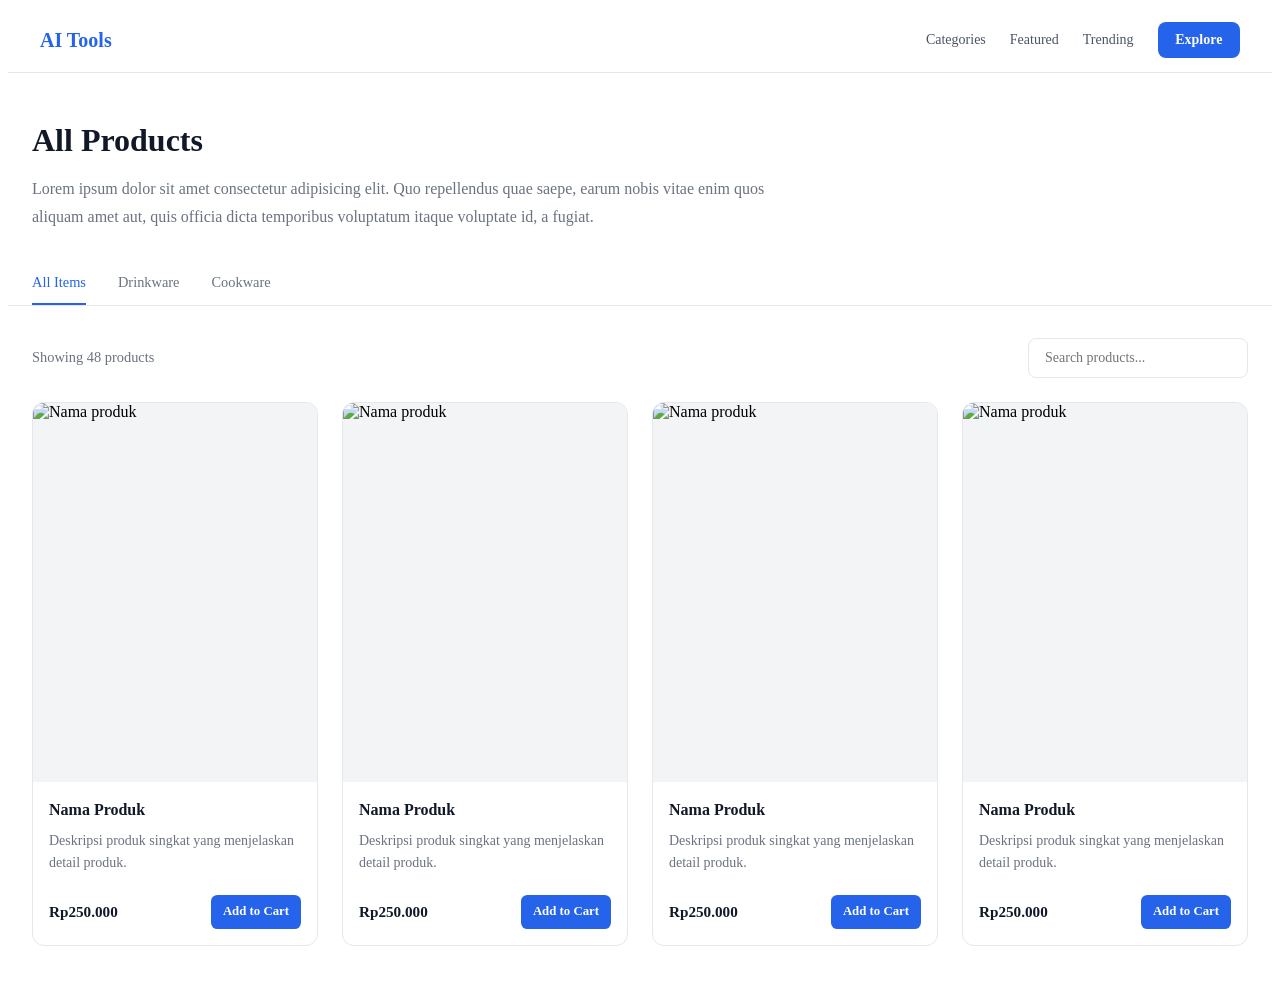
==== TUGAS1(HTMLCSS)/index.html @ 9e9ee6af "rombak tugas" ====
<!DOCTYPE html>
<html lang="en">

<head>
    <meta charset="UTF-8">
    <meta name="viewport" content="width=device-width, initial-scale=1.0">
    <title>Tugas 1</title>
    <link rel="stylesheet" href="/TUGAS1(HTMLCSS)/style.css">
</head>

<body>

    <!-- NAVBAR -->
    <nav class="navbar">
        <div class="navbar-container">
            <!-- Logo -->
            <a href="#" class="navbar-logo">
                AI Tools
            </a>

            <!-- Navigation -->
            <div class="navbar-navigation">
                <ul class="navbar-menu">
                    <li>
                        <a href="#categories" class="navbar-link">
                            Categories
                        </a>
                    </li>
                    <li>
                        <a href="#featured" class="navbar-link">
                            Featured
                        </a>
                    </li>
                    <li>
                        <a href="#trending" class="navbar-link">
                            Trending
                        </a>
                    </li>
                </ul>

                <a href="#trending" class="btn-primary"> Explore </a>
            </div>
        </div>
    </nav>

    <section class="product-container">
        <h2>All Products</h2>
        <h3>Lorem ipsum dolor sit amet consectetur adipisicing elit. Quo repellendus quae saepe, earum nobis vitae enim
            quos aliquam amet aut, quis officia dicta temporibus voluptatum itaque voluptate id, a fugiat.</h3>
    </section>

    <section class="selector-container">
        <div>
            <ul>
                <li>All Items</li>
                <li>Drinkware</li>
                <li>Cookware</li>
            </ul>
        </div>
    </section>

    <section class="catalog-container">
        <!-- Header katalog -->
        <div class="catalog-header">
            <div class="catalog-count">Showing 48 products</div>

            <div class="catalog-search">
                <input type="search" placeholder="Search products..." aria-label="Search products">
            </div>
        </div>

        <!-- Grid produk -->
        <div class="grid-container">

            <!-- Product Card -->
            <article class="product-card">
                <div class="product-image">
                    <img src="images/product-1.jpg" alt="Nama produk">
                </div>

                <div class="product-content">
                    <h2 class="product-name">Nama Produk</h2>

                    <p class="product-description">
                        Deskripsi produk singkat yang menjelaskan detail produk.
                    </p>

                    <div class="product-footer">
                        <span class="product-price">Rp250.000</span>
                        <button class="btn-add-cart" type="button">
                            Add to Cart
                        </button>
                    </div>
                </div>
            </article>
            <article class="product-card">
                <div class="product-image">
                    <img src="images/product-1.jpg" alt="Nama produk">
                </div>

                <div class="product-content">
                    <h2 class="product-name">Nama Produk</h2>

                    <p class="product-description">
                        Deskripsi produk singkat yang menjelaskan detail produk.
                    </p>

                    <div class="product-footer">
                        <span class="product-price">Rp250.000</span>
                        <button class="btn-add-cart" type="button">
                            Add to Cart
                        </button>
                    </div>
                </div>
            </article>
            <article class="product-card">
                <div class="product-image">
                    <img src="images/product-1.jpg" alt="Nama produk">
                </div>

                <div class="product-content">
                    <h2 class="product-name">Nama Produk</h2>

                    <p class="product-description">
                        Deskripsi produk singkat yang menjelaskan detail produk.
                    </p>

                    <div class="product-footer">
                        <span class="product-price">Rp250.000</span>
                        <button class="btn-add-cart" type="button">
                            Add to Cart
                        </button>
                    </div>
                </div>
            </article>
            <article class="product-card">
                <div class="product-image">
                    <img src="images/product-1.jpg" alt="Nama produk">
                </div>

                <div class="product-content">
                    <h2 class="product-name">Nama Produk</h2>

                    <p class="product-description">
                        Deskripsi produk singkat yang menjelaskan detail produk.
                    </p>

                    <div class="product-footer">
                        <span class="product-price">Rp250.000</span>
                        <button class="btn-add-cart" type="button">
                            Add to Cart
                        </button>
                    </div>
                </div>
            </article>

            <!-- Duplikasikan product-card untuk produk lainnya -->

        </div>
    </section>
</body>

</html>
---- TUGAS1(HTMLCSS)/style.css ----
/* NAVBAR */
.navbar {
    position: sticky;
    top: 0;
    z-index: 50;
    border-bottom: 1px solid #e5e7eb;
    background-color: #ffffff;
}

.navbar-container {
    display: flex;
    align-items: center;
    justify-content: space-between;
    gap: 1rem;
    width: 100%;
    max-width: 80rem;
    min-height: 4rem;
    margin: 0 auto;
    padding: 0 1rem;
    box-sizing: border-box;
}

/* Logo */
.navbar-logo {
    flex-shrink: 0;
    font-size: 1.25rem;
    font-weight: 700;
    color: var(--brand-600, #2563eb);
    text-decoration: none;
}

/* Navigation */
.navbar-navigation {
    display: flex;
    align-items: center;
    gap: 1rem;
}

.navbar-menu {
    display: none;
    align-items: center;
    gap: 1.5rem;
    margin: 0;
    padding: 0;
    list-style: none;
    font-size: 0.875rem;
    font-weight: 500;
}

.navbar-link {
    color: inherit;
    text-decoration: none;
    transition: color 0.2s ease;
}

.navbar-link:hover {
    color: var(--brand-600, #2563eb);
}

.btn-primary {
    display: inline-block;
    padding: 0.65rem 1.1rem;
    border-radius: 0.5rem;
    background-color: #2563eb;
    color: #ffffff;
    font-size: 0.875rem;
    font-weight: 600;
    text-decoration: none;
    transition: background-color 0.2s ease;
}

.btn-primary:hover {
    background-color: #1d4ed8;
}

.navbar-link {
    color: #4b5563;
    font-size: 0.875rem;
    text-decoration: none;
    transition: color 0.2s ease;
}

.navbar-link:hover {
    color: #2563eb;
}

/* Responsive */
@media (min-width: 640px) {
    .navbar-container {
        padding: 0 1.5rem;
    }

    .navbar-navigation {
        gap: 1.5rem;
    }

    .navbar-menu {
        display: flex;
    }
}

@media (min-width: 1024px) {
    .navbar-container {
        padding: 0 2rem;
    }
}

/* =========================
   PRODUCT INTRODUCTION
========================= */

.product-container {
    width: 100%;
    max-width: 80rem;
    margin: 0 auto;
    padding: 3rem 1.5rem 2rem;
    box-sizing: border-box;
}

.product-container h2 {
    margin: 0 0 1rem;
    color: #111827;
    font-size: 2rem;
    font-weight: 700;
    line-height: 1.2;
}

.product-container h3 {
    max-width: 48rem;
    margin: 0;
    color: #6b7280;
    font-size: 1rem;
    font-weight: 400;
    line-height: 1.7;
}

/* =========================
   CATEGORY SELECTOR
========================= */

.selector-container {
    width: 100%;
    max-width: 80rem;
    margin: 0 auto;
    padding: 0 1.5rem;
    box-sizing: border-box;
    border-bottom: 1px solid #e5e7eb;
}

.selector-container ul {
    display: flex;
    align-items: center;
    flex-wrap: wrap;
    gap: 2rem;
    margin: 0;
    padding: 0;
    list-style: none;
}

.selector-container li {
    padding: 0.75rem 0;
    border-bottom: 2px solid transparent;
    color: #6b7280;
    font-size: 0.9rem;
    font-weight: 500;
    cursor: pointer;
    transition: color 0.2s ease, border-color 0.2s ease;
}

.selector-container li:first-child {
    color: #2563eb;
    border-bottom-color: #2563eb;
}

.selector-container li:hover {
    color: #2563eb;
}

/* =========================
   RESPONSIVE INTRO & CATEGORY
========================= */

@media (max-width: 768px) {
    .product-container {
        padding: 2rem 1rem 1.5rem;
    }

    .product-container h2 {
        font-size: 1.75rem;
    }

    .selector-container {
        padding: 0 1rem;
    }

    .selector-container ul {
        gap: 1.25rem;
    }
}

/* =========================
   CATALOG CONTAINER
========================= */

.catalog-container {
    width: 100%;
    max-width: 80rem;
    margin: 0 auto;
    padding: 2rem 1.5rem;
    box-sizing: border-box;
}

/* =========================
   CATALOG HEADER
========================= */

.catalog-header {
    display: flex;
    align-items: center;
    justify-content: space-between;
    gap: 1rem;
    margin-bottom: 1.5rem;
}

.catalog-count {
    color: #6b7280;
    font-size: 0.9rem;
    font-weight: 500;
}

.catalog-search input {
    width: 100%;
    min-width: 220px;
    padding: 0.7rem 1rem;
    border: 1px solid #e5e7eb;
    border-radius: 0.5rem;
    outline: none;
    font: inherit;
    font-size: 0.875rem;
    box-sizing: border-box;
    transition: border-color 0.2s ease,
        box-shadow 0.2s ease;
}

.catalog-search input:focus {
    border-color: #2563eb;
    box-shadow: 0 0 0 3px rgb(37 99 235 / 10%);
}

/* =========================
   PRODUCT GRID
========================= */

.grid-container {
    display: grid;
    grid-template-columns: repeat(4, minmax(0, 1fr));
    gap: 1.5rem;
}

/* =========================
   PRODUCT CARD
========================= */

.product-card {
    min-width: 0;
    overflow: hidden;
    background-color: #ffffff;
    border: 1px solid #e5e7eb;
    border-radius: 0.75rem;
    transition: transform 0.2s ease,
        box-shadow 0.2s ease;
}

.product-card:hover {
    transform: translateY(-4px);
    box-shadow: 0 8px 24px rgb(0 0 0 / 8%);
}

/* =========================
   PRODUCT IMAGE
========================= */

.product-image {
    width: 100%;
    aspect-ratio: 3 / 4;
    overflow: hidden;
    background-color: #f3f4f6;
}

.product-image img {
    display: block;
    width: 100%;
    height: 100%;
    object-fit: cover;
    object-position: center;
    transition: transform 0.3s ease;
}

.product-card:hover .product-image img {
    transform: scale(1.04);
}

/* =========================
   PRODUCT CONTENT
========================= */

.product-content {
    display: flex;
    flex-direction: column;
    padding: 1rem;
}

.product-name {
    margin: 0 0 0.5rem;
    color: #111827;
    font-size: 1rem;
    font-weight: 600;
    line-height: 1.5;
}

.product-description {
    margin: 0 0 1.25rem;
    color: #6b7280;
    font-size: 0.875rem;
    line-height: 1.6;

    /* Batasi deskripsi menjadi 2 baris */
    display: -webkit-box;
    -webkit-box-orient: vertical;
    -webkit-line-clamp: 2;
    line-clamp: 2;
    overflow: hidden;

    min-height: calc(1.6em * 2);
}

/* =========================
   PRICE & ADD TO CART
========================= */

.product-footer {
    display: flex;
    align-items: center;
    justify-content: space-between;
    gap: 0.5rem;
    margin-top: auto;
}

.product-price {
    color: #111827;
    font-size: 0.95rem;
    font-weight: 700;
    white-space: nowrap;
}

.btn-add-cart {
    padding: 0.6rem 0.75rem;
    border: none;
    border-radius: 0.4rem;
    background-color: #2563eb;
    color: #ffffff;
    font: inherit;
    font-size: 0.8rem;
    font-weight: 600;
    white-space: nowrap;
    cursor: pointer;
    transition: background-color 0.2s ease;
}

.btn-add-cart:hover {
    background-color: #1d4ed8;
}

.btn-add-cart:focus-visible {
    outline: 2px solid #2563eb;
    outline-offset: 3px;
}

/* =========================
   RESPONSIVE
========================= */

/* Tablet */
@media (max-width: 1024px) {
    .grid-container {
        grid-template-columns: repeat(3, minmax(0, 1fr));
        gap: 1.25rem;
    }
}

/* Tablet kecil */
@media (max-width: 768px) {
    .grid-container {
        grid-template-columns: repeat(2, minmax(0, 1fr));
        gap: 1rem;
    }

    .catalog-container {
        padding: 1.5rem 1rem;
    }
}

/* Mobile */
@media (max-width: 480px) {
    .catalog-header {
        align-items: stretch;
        flex-direction: column;
    }

    .catalog-search input {
        min-width: 0;
    }

    .grid-container {
        grid-template-columns: repeat(2, minmax(0, 1fr));
        gap: 0.75rem;
    }

    .product-content {
        padding: 0.75rem;
    }

    .product-name {
        font-size: 0.875rem;
    }

    .product-description {
        font-size: 0.8rem;
    }

    .product-footer {
        align-items: flex-start;
        flex-direction: column;
    }

    .btn-add-cart {
        width: 100%;
    }
}
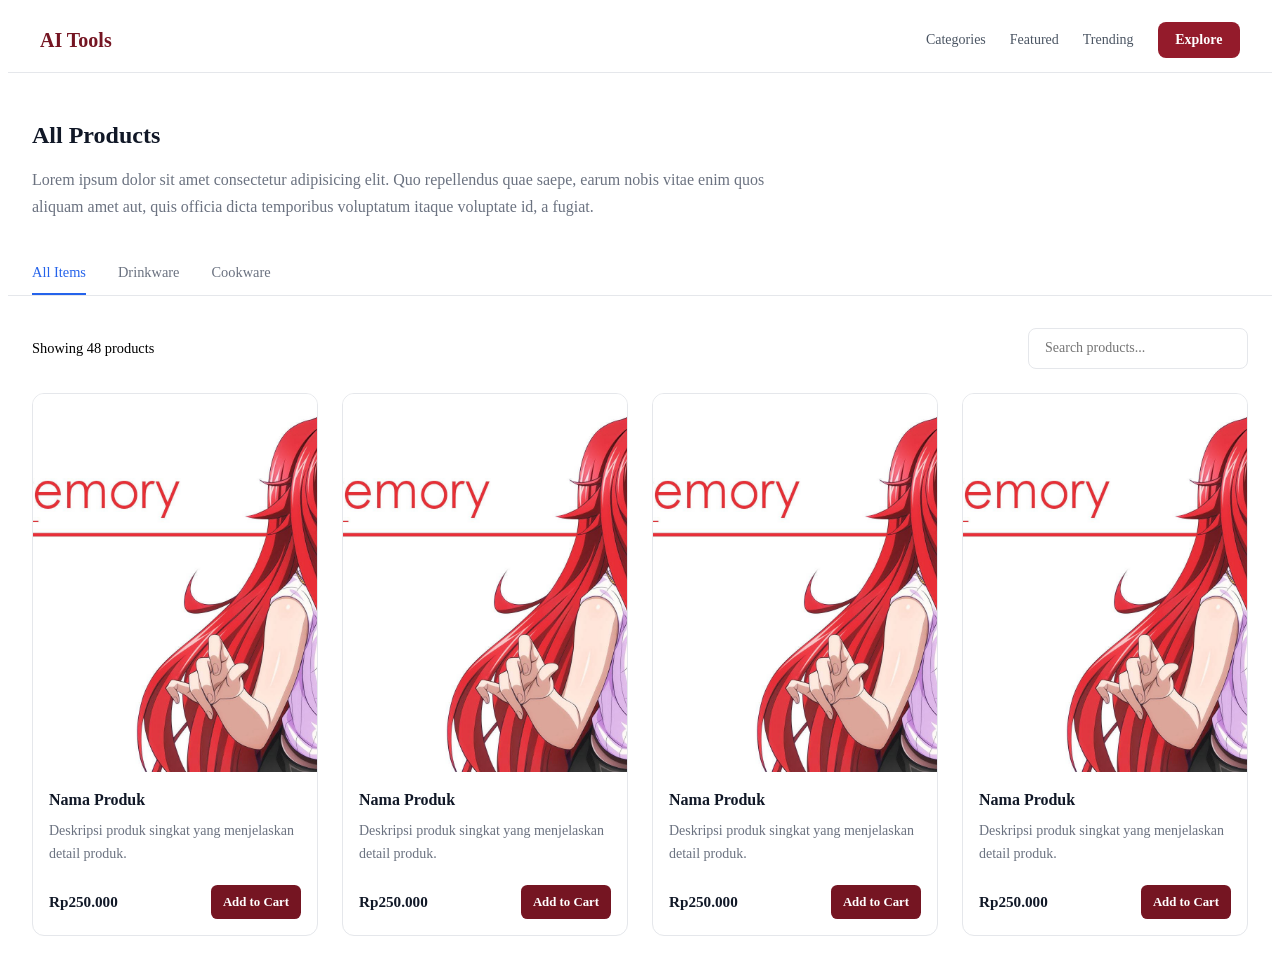
==== commit 1b3eab14: "first commit" ====
--- a/TUGAS1(HTMLCSS)/index.html
+++ b/TUGAS1(HTMLCSS)/index.html
@@ -75,7 +75,7 @@
             <!-- Product Card -->
             <article class="product-card">
                 <div class="product-image">
-                    <img src="images/product-1.jpg" alt="Nama produk">
+                    <img src="/TUGAS2(HTMLTAILWIND)/RiasG.jpg" alt="Nama produk">
                 </div>
 
                 <div class="product-content">
@@ -95,7 +95,7 @@
             </article>
             <article class="product-card">
                 <div class="product-image">
-                    <img src="images/product-1.jpg" alt="Nama produk">
+                    <img src="/TUGAS2(HTMLTAILWIND)/RiasG.jpg" alt="Nama produk">
                 </div>
 
                 <div class="product-content">
@@ -115,7 +115,7 @@
             </article>
             <article class="product-card">
                 <div class="product-image">
-                    <img src="images/product-1.jpg" alt="Nama produk">
+                    <img src="/TUGAS2(HTMLTAILWIND)/RiasG.jpg" alt="Nama produk">
                 </div>
 
                 <div class="product-content">
@@ -135,7 +135,7 @@
             </article>
             <article class="product-card">
                 <div class="product-image">
-                    <img src="images/product-1.jpg" alt="Nama produk">
+                    <img src="/TUGAS2(HTMLTAILWIND)/RiasG.jpg" alt="Nama produk">
                 </div>
 
                 <div class="product-content">
@@ -153,9 +153,6 @@
                     </div>
                 </div>
             </article>
-
-            <!-- Duplikasikan product-card untuk produk lainnya -->
-
         </div>
     </section>
 </body>
--- a/TUGAS1(HTMLCSS)/style.css
+++ b/TUGAS1(HTMLCSS)/style.css
@@ -1,4 +1,4 @@
-/* NAVBAR */
+/* =NAVBAR= */
 .navbar {
     position: sticky;
     top: 0;
@@ -25,7 +25,7 @@
     flex-shrink: 0;
     font-size: 1.25rem;
     font-weight: 700;
-    color: var(--brand-600, #2563eb);
+    color: var(--brand-700, #751522);
     text-decoration: none;
 }
 
@@ -53,15 +53,12 @@
     transition: color 0.2s ease;
 }
 
-.navbar-link:hover {
-    color: var(--brand-600, #2563eb);
-}
 
 .btn-primary {
     display: inline-block;
     padding: 0.65rem 1.1rem;
     border-radius: 0.5rem;
-    background-color: #2563eb;
+    background-color: #941b2b;
     color: #ffffff;
     font-size: 0.875rem;
     font-weight: 600;
@@ -70,7 +67,7 @@
 }
 
 .btn-primary:hover {
-    background-color: #1d4ed8;
+    background-color: #751522;
 }
 
 .navbar-link {
@@ -81,8 +78,9 @@
 }
 
 .navbar-link:hover {
-    color: #2563eb;
-}
+    color: var(--brand-600, #751522);
+}
+
 
 /* Responsive */
 @media (min-width: 640px) {
@@ -105,9 +103,7 @@
     }
 }
 
-/* =========================
-   PRODUCT INTRODUCTION
-========================= */
+/* =PRODUCT INTRODUCTION= */
 
 .product-container {
     width: 100%;
@@ -120,7 +116,7 @@
 .product-container h2 {
     margin: 0 0 1rem;
     color: #111827;
-    font-size: 2rem;
+    font-size: 1.5rem;
     font-weight: 700;
     line-height: 1.2;
 }
@@ -134,9 +130,7 @@
     line-height: 1.7;
 }
 
-/* =========================
-   CATEGORY SELECTOR
-========================= */
+/* =CATEGORY SELECTOR= */
 
 .selector-container {
     width: 100%;
@@ -176,9 +170,7 @@
     color: #2563eb;
 }
 
-/* =========================
-   RESPONSIVE INTRO & CATEGORY
-========================= */
+/* =RESPONSIVE INTRO & CATEGORY= */
 
 @media (max-width: 768px) {
     .product-container {
@@ -198,9 +190,7 @@
     }
 }
 
-/* =========================
-   CATALOG CONTAINER
-========================= */
+/* =CATALOG CONTAINER= */
 
 .catalog-container {
     width: 100%;
@@ -210,9 +200,7 @@
     box-sizing: border-box;
 }
 
-/* =========================
-   CATALOG HEADER
-========================= */
+/* =CATALOG HEADER= */
 
 .catalog-header {
     display: flex;
@@ -223,7 +211,7 @@
 }
 
 .catalog-count {
-    color: #6b7280;
+    color: #000000;
     font-size: 0.9rem;
     font-weight: 500;
 }
@@ -243,13 +231,11 @@
 }
 
 .catalog-search input:focus {
-    border-color: #2563eb;
+    border-color: #941b2b;
     box-shadow: 0 0 0 3px rgb(37 99 235 / 10%);
 }
 
-/* =========================
-   PRODUCT GRID
-========================= */
+/* =PRODUCT GRID= */
 
 .grid-container {
     display: grid;
@@ -257,9 +243,7 @@
     gap: 1.5rem;
 }
 
-/* =========================
-   PRODUCT CARD
-========================= */
+/* =PRODUCT CARD= */
 
 .product-card {
     min-width: 0;
@@ -276,9 +260,7 @@
     box-shadow: 0 8px 24px rgb(0 0 0 / 8%);
 }
 
-/* =========================
-   PRODUCT IMAGE
-========================= */
+/* =PRODUCT IMAGE= */
 
 .product-image {
     width: 100%;
@@ -300,9 +282,7 @@
     transform: scale(1.04);
 }
 
-/* =========================
-   PRODUCT CONTENT
-========================= */
+/* =PRODUCT CONTENT= */
 
 .product-content {
     display: flex;
@@ -323,20 +303,9 @@
     color: #6b7280;
     font-size: 0.875rem;
     line-height: 1.6;
-
-    /* Batasi deskripsi menjadi 2 baris */
-    display: -webkit-box;
-    -webkit-box-orient: vertical;
-    -webkit-line-clamp: 2;
-    line-clamp: 2;
-    overflow: hidden;
-
-    min-height: calc(1.6em * 2);
-}
-
-/* =========================
-   PRICE & ADD TO CART
-========================= */
+}
+
+/* =PRICE & ADD TO CART= */
 
 .product-footer {
     display: flex;
@@ -357,7 +326,7 @@
     padding: 0.6rem 0.75rem;
     border: none;
     border-radius: 0.4rem;
-    background-color: #2563eb;
+    background-color: #751522;
     color: #ffffff;
     font: inherit;
     font-size: 0.8rem;
@@ -368,17 +337,10 @@
 }
 
 .btn-add-cart:hover {
-    background-color: #1d4ed8;
-}
-
-.btn-add-cart:focus-visible {
-    outline: 2px solid #2563eb;
-    outline-offset: 3px;
-}
-
-/* =========================
-   RESPONSIVE
-========================= */
+    background-color: #941b2b;
+}
+
+/* =RESPONSIVE= */
 
 /* Tablet */
 @media (max-width: 1024px) {
